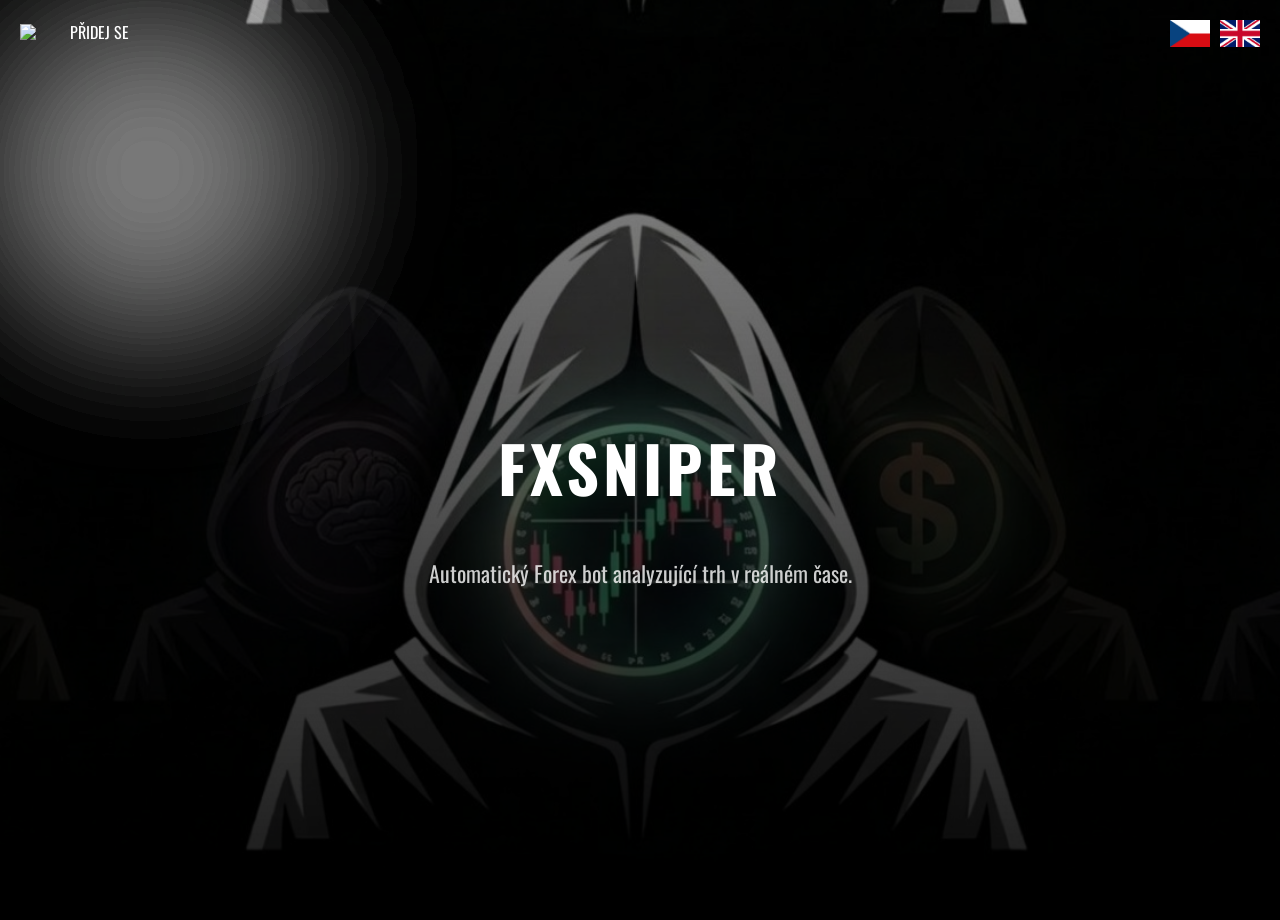
==== index.html @ eb5da3d2 "Update index.html" ====
<!DOCTYPE html>
<html lang="cs">
<head>
    <meta charset="UTF-8">
    <title>FXsniper</title>

    <link href="https://fonts.googleapis.com/css2?family=Oswald:wght@400;700&display=swap" rel="stylesheet">
    <link rel="stylesheet" href="style.css">
</head>

<body>

    <!-- BACKGROUND -->
    <div class="bg-image"></div>

    <!-- FLAGS -->
    <div class="lang-switch">
        <img src="cz.png" class="flag" onclick="setLang('cz')">
        <img src="uk.png" class="flag" onclick="setLang('en')">
    </div>

    <!-- SOCIAL -->
    <div class="social-wrapper">

        <!-- TELEGRAM -->
        <div class="telegram-wrapper" onclick="goTelegram()">
            <img src="https://upload.wikimedia.org/wikipedia/commons/8/82/Telegram_logo.svg" class="telegram-icon">
            <span class="telegram-text" data-lang="joinTop">PŘIDEJ SE</span>
        </div>

        <!-- INSTAGRAM -->
        <div class="instagram-wrapper" onclick="goInstagram()">
            <img src="https://upload.wikimedia.org/wikipedia/commons/a/a5/Instagram_icon.png" class="instagram-icon">
        </div>

    </div>

    <!-- SMOKE -->
    <div class="smoke">
        <span></span><span></span><span></span><span></span><span></span>
    </div>

    <!-- SCROLL -->
    <div class="scroll-container">

        <section class="section">
            <h1 class="title" data-lang="main">FXSNIPER</h1>
            <p class="text" data-lang="desc"></p>
        </section>

        <section class="section">
            <h1 class="title" data-lang="precision"></h1>
            <p class="text" data-lang="precisionText"></p>
        </section>

        <section class="section">
            <h1 class="title" data-lang="performance"></h1>
            <p class="text" data-lang="performanceText"></p>
        </section>

        <section class="section">
            <h1 class="title" data-lang="welcome"></h1>

            <button class="shadow__btn blue" onclick="goStart()" data-lang="startBtn"></button>
        </section>

    </div>

    <script src="script.js"></script>
</body>
</html>
---- style.css ----
body {
    margin: 0;
    background: black;
    color: white;
    font-family: Arial;
}

/* ========================= */
/* BACKGROUND IMAGE */
/* ========================= */

.bg-image {
    position: fixed;
    top: 0;
    left: 0;
    width: 100%;
    height: 100%;

    background:
        linear-gradient(rgba(0,0,0,0.4), rgba(0,0,0,0.9)),
        url("bg2.png");

    background-size: 85%;
    background-position: center;

    z-index: 0;
}

/* ========================= */
/* SNAP SCROLL */
/* ========================= */

html {
    scroll-behavior: smooth;
}

.scroll-container {
    height: 100vh;
    overflow-y: scroll;
    scroll-snap-type: y mandatory;
}

/* SEKCE */
.section {
    height: 100vh;

    display: flex;
    flex-direction: column;
    justify-content: center;
    align-items: center;

    text-align: center;
    padding: 20px;

    scroll-snap-align: start;
    position: relative;
    z-index: 3;
}

/* TEXT */
.title {
    font-family: "Oswald", sans-serif;
    font-size: 64px;
    letter-spacing: 4px;
    margin-bottom: 20px;
}

.text {
    font-family: "Oswald", sans-serif;
    font-size: 22px;
    max-width: 600px;
    line-height: 1.6;
    opacity: 0.8;
}

/* BUTTON */
.shadow__btn {
    padding: 15px 30px;
    border: none;
    font-size: 16px;
    color: white;
    border-radius: 8px;
    cursor: pointer;
    font-weight: bold;
    background: rgb(0,140,255);
    transition: 0.3s;
}

.shadow__btn:hover {
    transform: scale(1.1);
}

/* ========================= */
/* TELEGRAM */
/* ========================= */

.telegram-wrapper {
    position: fixed;
    top: 20px;
    left: 20px;

    display: flex;
    align-items: center;
    gap: 10px;

    z-index: 10;
    cursor: pointer;
}

.telegram-icon {
    width: 40px;
}

.telegram-text {
    font-family: "Oswald";
}

/* ========================= */
/* FLAGS */
/* ========================= */

.lang-switch {
    position: fixed;
    top: 20px;
    right: 20px;

    display: flex;
    gap: 10px;
    z-index: 10;
}

.flag {
    width: 40px;
    cursor: pointer;
    transition: 0.3s;
}

.flag:hover {
    transform: scale(1.2);
}

/* ========================= */
/* SMOKE */
/* ========================= */

.smoke {
    position: fixed;
    width: 100%;
    height: 100%;
    z-index: 1;
}

.smoke span {
    position: absolute;
    width: 300px;
    height: 300px;
    background: rgba(200,200,200,0.2);
    border-radius: 50%;
    filter: blur(80px);

    animation: smokeMove 20s linear infinite;
}

@keyframes smokeMove {
    from {
        transform: translateX(-200px);
    }
    to {
        transform: translateX(120vw);
    }
}

/* ========================= */
/* LEFT ALIGN (TEAM PAGE) */
/* ========================= */

.section.right {
    align-items: flex-start;   /* 👈 doleva */
    text-align: left;

    padding-left: 6vw;         /* 👈 odsazení od levého okraje */
    padding-top: 15vh;         /* 👈 posun nahoru */

    justify-content: flex-start;
}
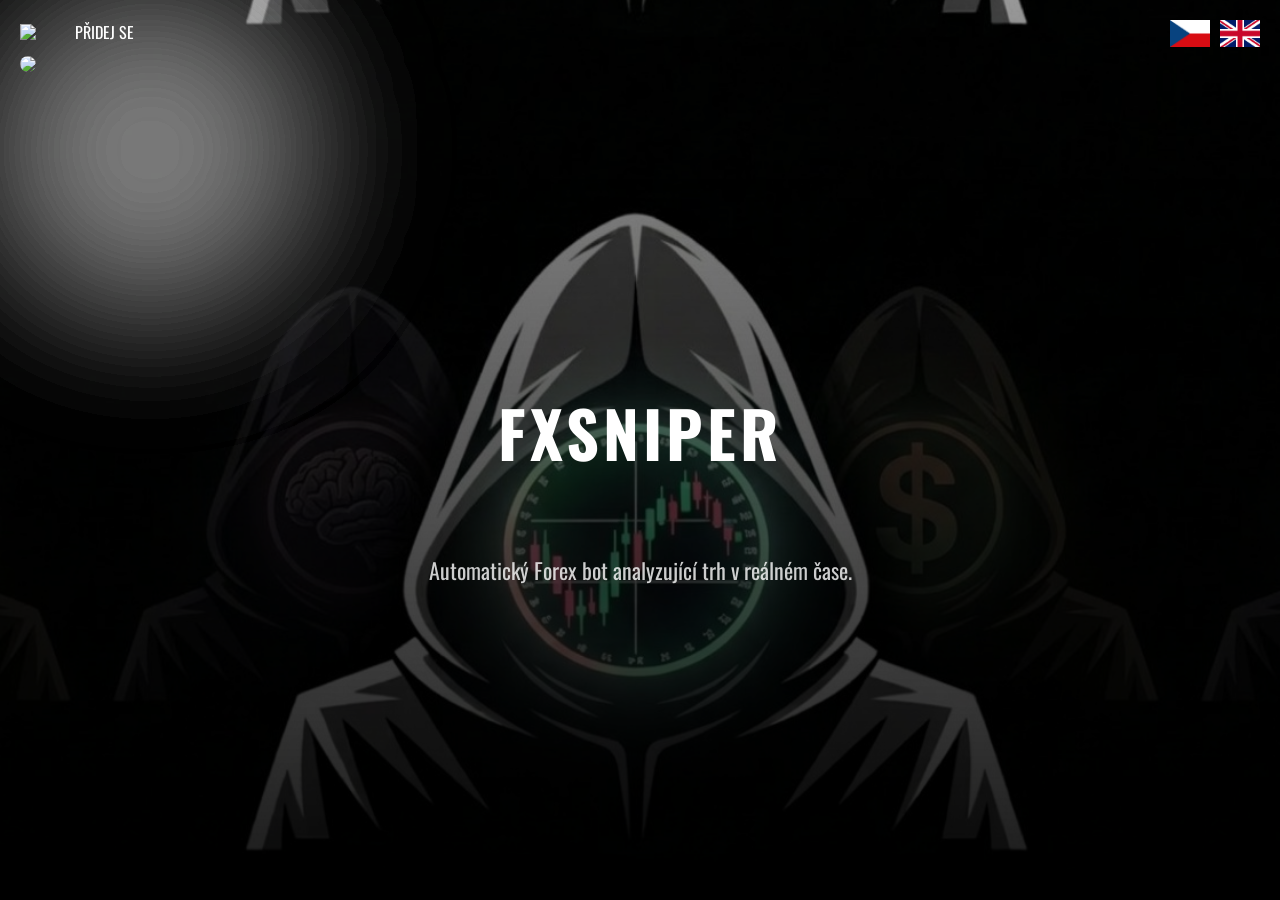
==== commit bef146b0: "Update index.html" ====
--- a/index.html
+++ b/index.html
@@ -6,6 +6,8 @@
 
     <link href="https://fonts.googleapis.com/css2?family=Oswald:wght@400;700&display=swap" rel="stylesheet">
     <link rel="stylesheet" href="style.css">
+
+    <meta name="viewport" content="width=device-width, initial-scale=1.0">
 </head>
 
 <body>
--- a/style.css
+++ b/style.css
@@ -5,31 +5,20 @@
     font-family: Arial;
 }
 
-/* ========================= */
-/* BACKGROUND IMAGE */
-/* ========================= */
-
+/* BACKGROUND */
 .bg-image {
     position: fixed;
-    top: 0;
-    left: 0;
     width: 100%;
     height: 100%;
-
     background:
         linear-gradient(rgba(0,0,0,0.4), rgba(0,0,0,0.9)),
         url("bg2.png");
-
     background-size: 85%;
     background-position: center;
-
     z-index: 0;
 }
 
-/* ========================= */
-/* SNAP SCROLL */
-/* ========================= */
-
+/* SCROLL */
 html {
     scroll-behavior: smooth;
 }
@@ -40,10 +29,9 @@
     scroll-snap-type: y mandatory;
 }
 
-/* SEKCE */
+/* SECTION */
 .section {
     height: 100vh;
-
     display: flex;
     flex-direction: column;
     justify-content: center;
@@ -59,30 +47,36 @@
 
 /* TEXT */
 .title {
-    font-family: "Oswald", sans-serif;
+    font-family: "Oswald";
     font-size: 64px;
     letter-spacing: 4px;
-    margin-bottom: 20px;
 }
 
 .text {
-    font-family: "Oswald", sans-serif;
+    font-family: "Oswald";
     font-size: 22px;
     max-width: 600px;
-    line-height: 1.6;
     opacity: 0.8;
 }
 
 /* BUTTON */
 .shadow__btn {
-    padding: 15px 30px;
+    padding: 18px 40px;
     border: none;
-    font-size: 16px;
     color: white;
-    border-radius: 8px;
-    cursor: pointer;
-    font-weight: bold;
+    border-radius: 10px;
+
+    font-family: "Oswald";
+    font-size: 18px;
+    font-weight: 700;
+
+    letter-spacing: 1px;
+
+    cursor: pointer;
     background: rgb(0,140,255);
+
+    box-shadow: 0 0 15px rgba(0,140,255,0.5); /* 👈 glow */
+
     transition: 0.3s;
 }
 
@@ -90,40 +84,56 @@
     transform: scale(1.1);
 }
 
-/* ========================= */
-/* TELEGRAM */
-/* ========================= */
-
-.telegram-wrapper {
+.social-wrapper {
     position: fixed;
     top: 20px;
     left: 20px;
 
     display: flex;
+    flex-direction: column;
+    align-items: flex-start; /* 👈 zajistí stejnou osu */
+
+    gap: 12px;
+    z-index: 10;
+}
+
+/* TELEGRAM */
+.telegram-wrapper {
+    display: flex;
     align-items: center;
     gap: 10px;
-
-    z-index: 10;
     cursor: pointer;
 }
 
 .telegram-icon {
-    width: 40px;
+    width: 45px;
 }
 
 .telegram-text {
     font-family: "Oswald";
 }
 
-/* ========================= */
+/* INSTAGRAM */
+.instagram-wrapper {
+    cursor: pointer;
+}
+
+.instagram-icon {
+    width: 45px; /* 👈 stejná velikost jako telegram */
+    border-radius: 50%;
+}
+
+/* HOVER */
+.telegram-wrapper:hover,
+.instagram-wrapper:hover {
+    transform: scale(1.1);
+}
+
 /* FLAGS */
-/* ========================= */
-
 .lang-switch {
     position: fixed;
     top: 20px;
     right: 20px;
-
     display: flex;
     gap: 10px;
     z-index: 10;
@@ -132,17 +142,9 @@
 .flag {
     width: 40px;
     cursor: pointer;
-    transition: 0.3s;
-}
-
-.flag:hover {
-    transform: scale(1.2);
-}
-
-/* ========================= */
+}
+
 /* SMOKE */
-/* ========================= */
-
 .smoke {
     position: fixed;
     width: 100%;
@@ -157,29 +159,79 @@
     background: rgba(200,200,200,0.2);
     border-radius: 50%;
     filter: blur(80px);
-
     animation: smokeMove 20s linear infinite;
 }
 
 @keyframes smokeMove {
-    from {
-        transform: translateX(-200px);
-    }
-    to {
-        transform: translateX(120vw);
-    }
+    from { transform: translateX(-200px); }
+    to { transform: translateX(120vw); }
+}
+
+/* LEFT ALIGN */
+.section.right {
+    align-items: flex-start;
+    text-align: left;
+    padding-left: 6vw;
+    padding-top: 15vh;
+    justify-content: flex-start;
 }
 
 /* ========================= */
-/* LEFT ALIGN (TEAM PAGE) */
+/* 📱 MOBILE OPTIMIZATION */
 /* ========================= */
 
-.section.right {
-    align-items: flex-start;   /* 👈 doleva */
-    text-align: left;
-
-    padding-left: 6vw;         /* 👈 odsazení od levého okraje */
-    padding-top: 15vh;         /* 👈 posun nahoru */
-
-    justify-content: flex-start;
-}
+@media (max-width: 768px) {
+
+    /* TEXT */
+    .title {
+        font-size: 36px;
+    }
+
+    .text {
+        font-size: 18px;
+        max-width: 90%;
+    }
+
+    /* SECTION SPACING */
+    .section {
+        padding: 20px;
+        justify-content: flex-start;
+        padding-top: 20vh;
+    }
+
+    /* LEFT ALIGN (TEAM PAGE) */
+    .section.right {
+        padding-left: 8vw;
+        padding-top: 18vh;
+    }
+
+    /* BUTTONS */
+    .buttons {
+        flex-direction: column;
+        gap: 15px;
+    }
+
+    .shadow__btn {
+        width: 80%;
+        font-size: 14px;
+    }
+
+    /* TELEGRAM */
+    .telegram-text {
+        font-size: 14px;
+    }
+
+    .telegram-icon {
+        width: 30px;
+    }
+
+    /* FLAGS */
+    .flag {
+        width: 30px;
+    }
+
+    /* BACKGROUND */
+    .bg-image {
+        background-size: cover;
+    }
+}
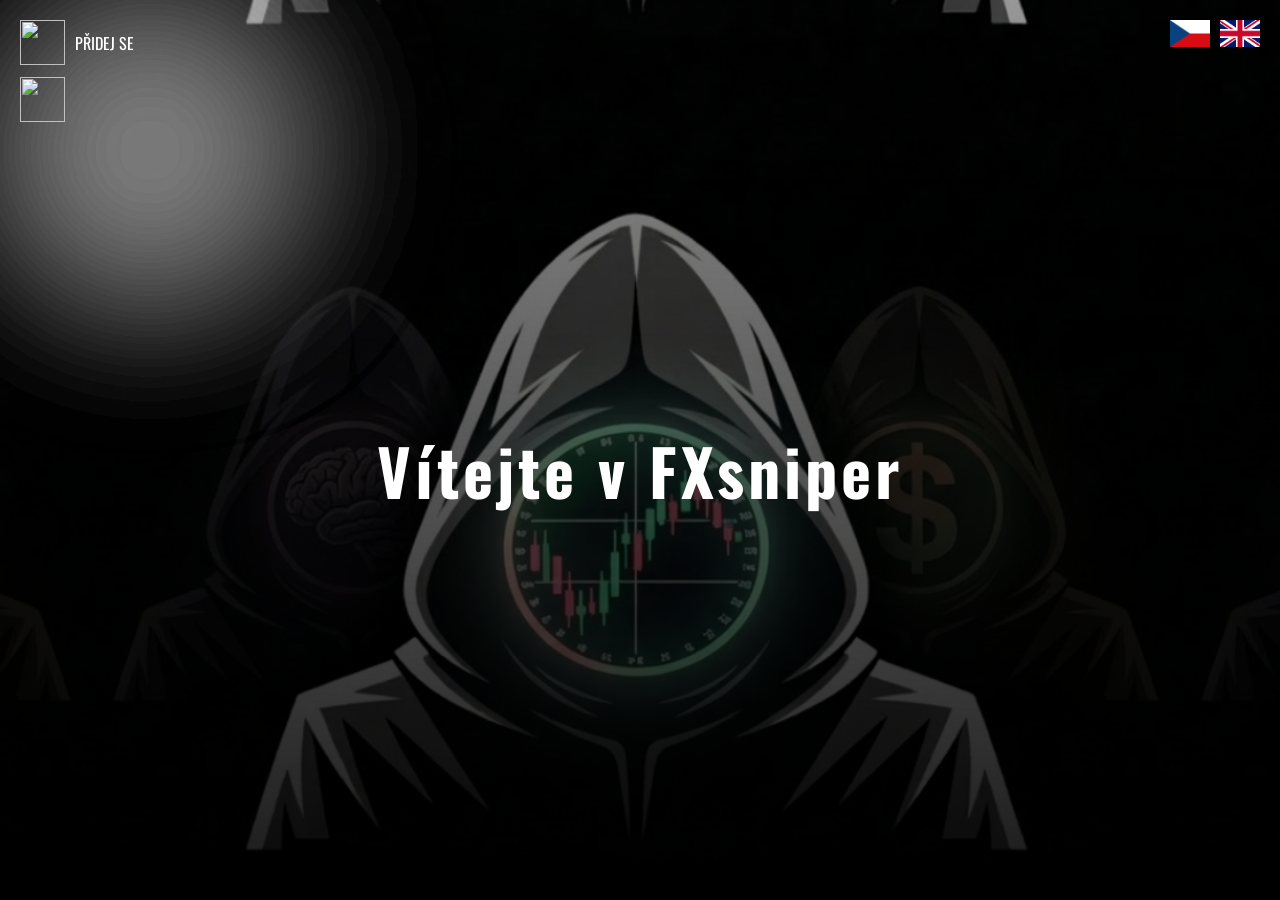
==== commit a8174e1a: "Update index.html" ====
--- a/index.html
+++ b/index.html
@@ -43,30 +43,33 @@
     </div>
 
     <!-- SCROLL -->
-    <div class="scroll-container">
+<div class="scroll-container">
 
-        <section class="section">
-            <h1 class="title" data-lang="main">FXSNIPER</h1>
-            <p class="text" data-lang="desc"></p>
-        </section>
+    <!-- 🔥 1. SCREEN (OPRAVENÝ) -->
+    <section class="section">
+        <h1 class="title" data-lang="welcome">Vítejte v FXsniper</h1>
+    </section>
 
-        <section class="section">
-            <h1 class="title" data-lang="precision"></h1>
-            <p class="text" data-lang="precisionText"></p>
-        </section>
+    <!-- 2 -->
+    <section class="section">
+        <h1 class="title" data-lang="precision"></h1>
+        <p class="text" data-lang="precisionText"></p>
+    </section>
 
-        <section class="section">
-            <h1 class="title" data-lang="performance"></h1>
-            <p class="text" data-lang="performanceText"></p>
-        </section>
+    <!-- 3 -->
+    <section class="section">
+        <h1 class="title" data-lang="performance"></h1>
+        <p class="text" data-lang="performanceText"></p>
+    </section>
 
-        <section class="section">
-            <h1 class="title" data-lang="welcome"></h1>
+    <!-- 4 -->
+    <section class="section">
+        <h1 class="title" data-lang="welcome"></h1>
 
-            <button class="shadow__btn blue" onclick="goStart()" data-lang="startBtn"></button>
-        </section>
+        <button class="shadow__btn blue" onclick="goStart()" data-lang="startBtn"></button>
+    </section>
 
-    </div>
+</div>
 
     <script src="script.js"></script>
 </body>
--- a/style.css
+++ b/style.css
@@ -25,13 +25,13 @@
 
 .scroll-container {
     height: 100vh;
-    overflow-y: scroll;
+    overflow-y: auto;
     scroll-snap-type: y mandatory;
 }
 
 /* SECTION */
 .section {
-    height: 100vh;
+    min-height: 100vh; /* 🔥 FIX místo height */
     display: flex;
     flex-direction: column;
     justify-content: center;
@@ -75,15 +75,21 @@
     cursor: pointer;
     background: rgb(0,140,255);
 
-    box-shadow: 0 0 15px rgba(0,140,255,0.5); /* 👈 glow */
+    box-shadow: 0 0 15px rgba(0,140,255,0.5);
 
     transition: 0.3s;
+
+    display: flex;              /* 🔥 důležité */
+    justify-content: center;    /* 🔥 horizontální střed */
+    align-items: center;        /* 🔥 vertikální střed */
+    text-align: center;         /* 🔥 fallback */
 }
 
 .shadow__btn:hover {
     transform: scale(1.1);
 }
 
+/* SOCIAL WRAPPER */
 .social-wrapper {
     position: fixed;
     top: 20px;
@@ -91,7 +97,7 @@
 
     display: flex;
     flex-direction: column;
-    align-items: flex-start; /* 👈 zajistí stejnou osu */
+    align-items: flex-start;
 
     gap: 12px;
     z-index: 10;
@@ -105,8 +111,12 @@
     cursor: pointer;
 }
 
-.telegram-icon {
+/* 🔥 sjednocené ikony */
+.telegram-icon,
+.instagram-icon {
     width: 45px;
+    height: 45px;
+    object-fit: contain;
 }
 
 .telegram-text {
@@ -116,11 +126,6 @@
 /* INSTAGRAM */
 .instagram-wrapper {
     cursor: pointer;
-}
-
-.instagram-icon {
-    width: 45px; /* 👈 stejná velikost jako telegram */
-    border-radius: 50%;
 }
 
 /* HOVER */
@@ -177,14 +182,31 @@
 }
 
 /* ========================= */
-/* 📱 MOBILE OPTIMIZATION */
+/* 📱 MOBILE FIX */
 /* ========================= */
 
 @media (max-width: 768px) {
 
-    /* TEXT */
+    .scroll-container {
+        height: 100vh;
+        overflow-y: auto;
+        scroll-snap-type: none; /* 🔥 vypne buglej snap */
+    }
+
+    .section {
+        min-height: 100vh;
+        height: auto;
+        padding-top: 18vh;
+        justify-content: flex-start;
+    }
+
+    .section.right {
+        padding-left: 6vw;
+        padding-top: 16vh;
+    }
+
     .title {
-        font-size: 36px;
+        font-size: 34px;
     }
 
     .text {
@@ -192,46 +214,37 @@
         max-width: 90%;
     }
 
-    /* SECTION SPACING */
-    .section {
-        padding: 20px;
-        justify-content: flex-start;
-        padding-top: 20vh;
-    }
-
-    /* LEFT ALIGN (TEAM PAGE) */
-    .section.right {
-        padding-left: 8vw;
-        padding-top: 18vh;
-    }
-
-    /* BUTTONS */
+    .shadow__btn {
+        width: 80%;
+        font-size: 14px;
+    }
+
     .buttons {
         flex-direction: column;
         gap: 15px;
     }
 
-    .shadow__btn {
-        width: 80%;
-        font-size: 14px;
-    }
-
-    /* TELEGRAM */
+    /* menší UI */
+    .telegram-icon,
+    .instagram-icon {
+        width: 30px;
+        height: 30px;
+    }
+
     .telegram-text {
         font-size: 14px;
     }
 
-    .telegram-icon {
-        width: 30px;
-    }
-
-    /* FLAGS */
     .flag {
         width: 30px;
     }
 
-    /* BACKGROUND */
     .bg-image {
         background-size: cover;
     }
 }
+
+.buttons {
+    display: flex;
+    gap: 20px; /* 🔥 mezera mezi tlačítky */
+}
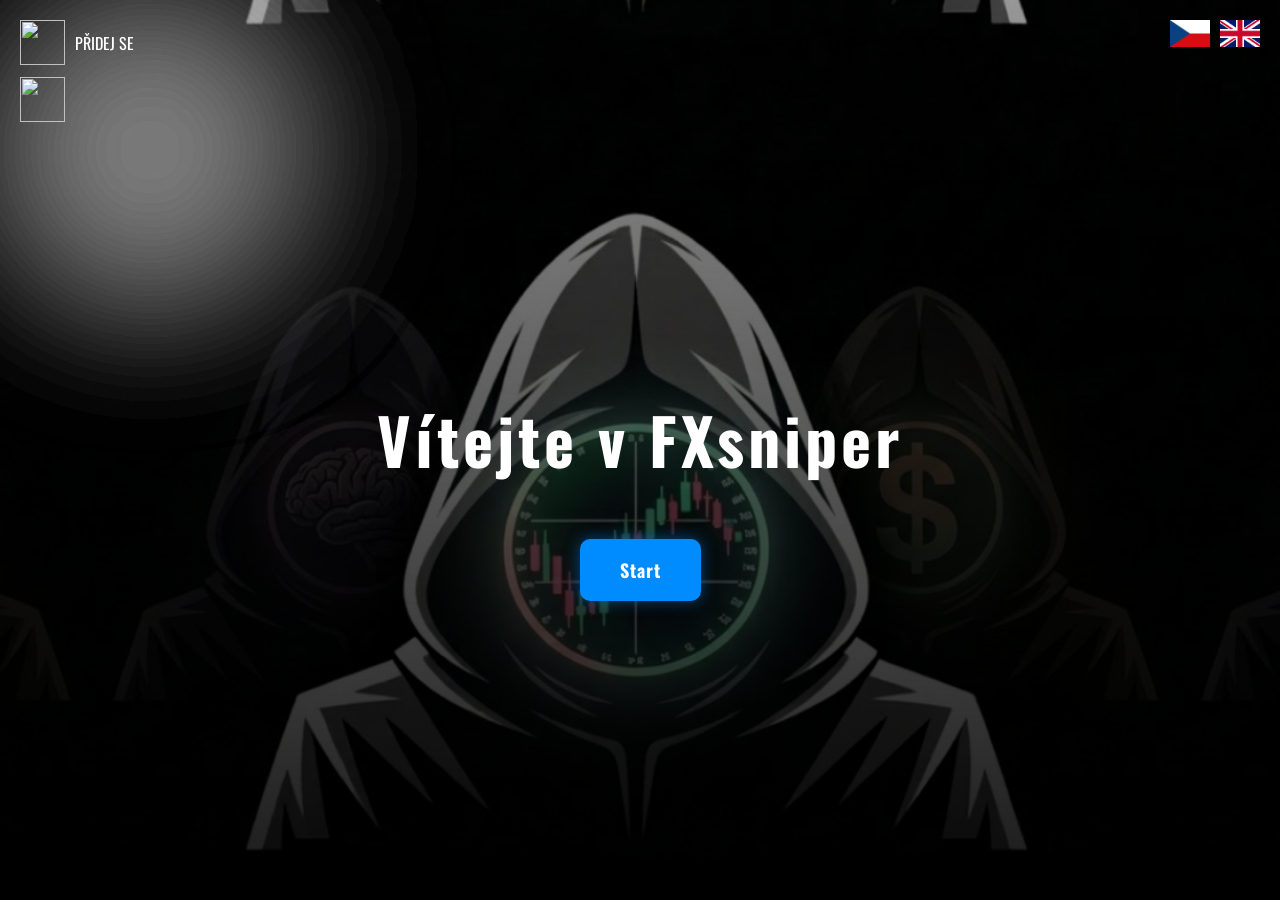
==== commit af0b61c4: "Update index.html" ====
--- a/index.html
+++ b/index.html
@@ -46,8 +46,12 @@
 <div class="scroll-container">
 
     <!-- 🔥 1. SCREEN (OPRAVENÝ) -->
-    <section class="section">
+    <section class="section hero-section">
         <h1 class="title" data-lang="welcome">Vítejte v FXsniper</h1>
+
+        <button class="shadow__btn blue" onclick="goStart()" data-lang="startBtn">
+            Start
+        </button>
     </section>
 
     <!-- 2 -->
@@ -64,8 +68,6 @@
 
     <!-- 4 -->
     <section class="section">
-        <h1 class="title" data-lang="welcome"></h1>
-
         <button class="shadow__btn blue" onclick="goStart()" data-lang="startBtn"></button>
     </section>
 
--- a/style.css
+++ b/style.css
@@ -144,6 +144,39 @@
     z-index: 10;
 }
 
+/* ========================= */
+/* TOP NAVIGATION */
+/* ========================= */
+
+.top-nav {
+    position: fixed;
+    top: 28px;
+    left: 50%;
+    transform: translateX(-50%);
+
+    display: flex;
+    gap: 40px;
+
+    z-index: 10;
+}
+
+.nav-btn {
+    font-family: "Oswald";
+    font-size: 20px;
+    font-weight: 700;
+    color: white;
+
+    cursor: pointer;
+    transition: 0.25s;
+
+    user-select: none;
+}
+
+.nav-btn:hover {
+    transform: scale(1.12);
+    opacity: 0.8;
+}
+
 .flag {
     width: 40px;
     cursor: pointer;
@@ -232,7 +265,7 @@
     }
 
     .telegram-text {
-        font-size: 14px;
+        display: none;
     }
 
     .flag {
@@ -242,6 +275,15 @@
     .bg-image {
         background-size: cover;
     }
+
+    .top-nav {
+    gap: 14px;
+    top: 22px;
+}
+
+.nav-btn {
+    font-size: 15px;
+}
 }
 
 .buttons {
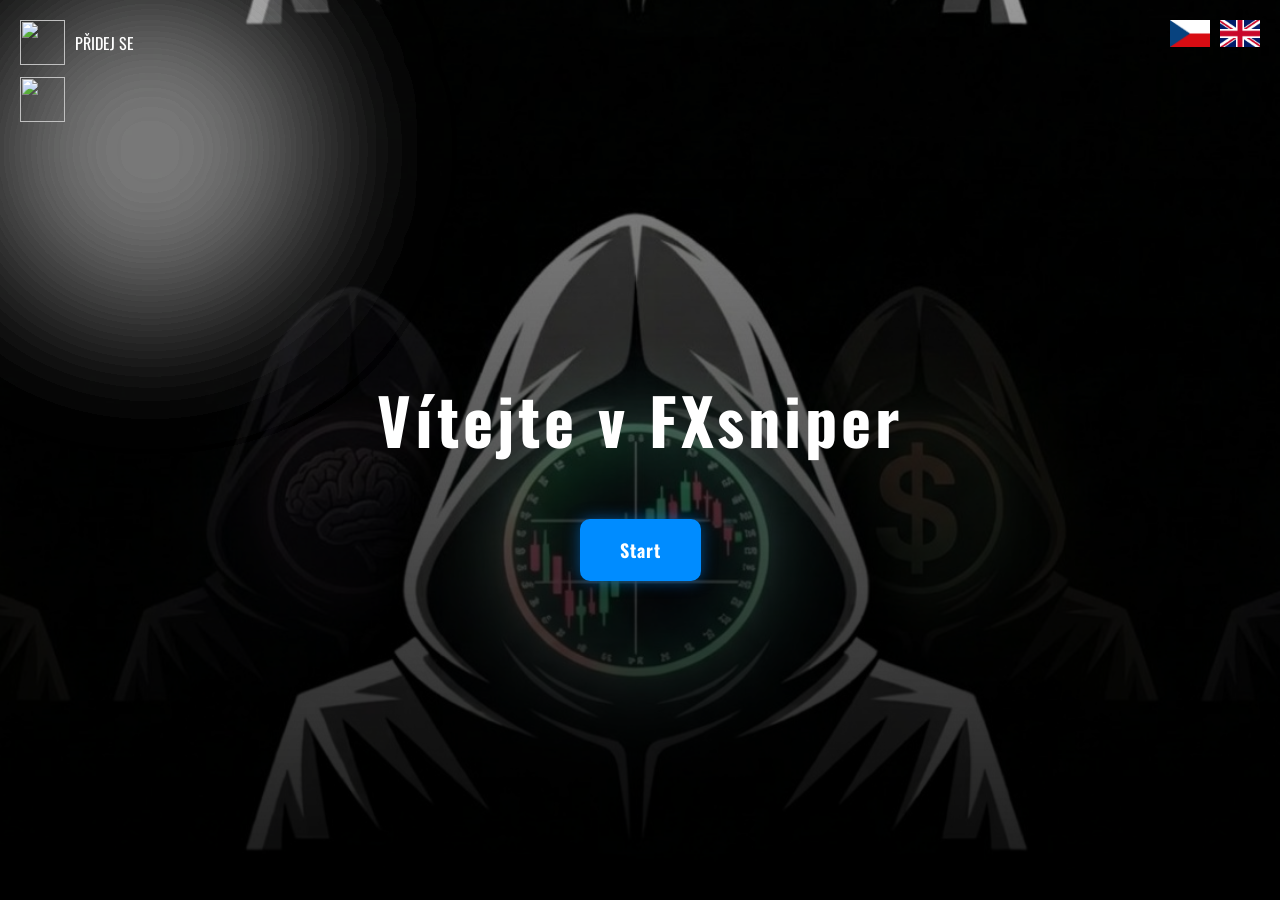
==== commit ac9edba9: "Update index.html" ====
--- a/index.html
+++ b/index.html
@@ -46,7 +46,7 @@
 <div class="scroll-container">
 
     <!-- 🔥 1. SCREEN (OPRAVENÝ) -->
-    <section class="section hero-section">
+    <section class="section hero-section"> 
         <h1 class="title" data-lang="welcome">Vítejte v FXsniper</h1>
 
         <button class="shadow__btn blue" onclick="goStart()" data-lang="startBtn">
--- a/style.css
+++ b/style.css
@@ -290,3 +290,10 @@
     display: flex;
     gap: 20px; /* 🔥 mezera mezi tlačítky */
 }
+
+    .hero-section {
+        justify-content: center !important;
+        padding-top: 0 !important;
+    }
+
+}
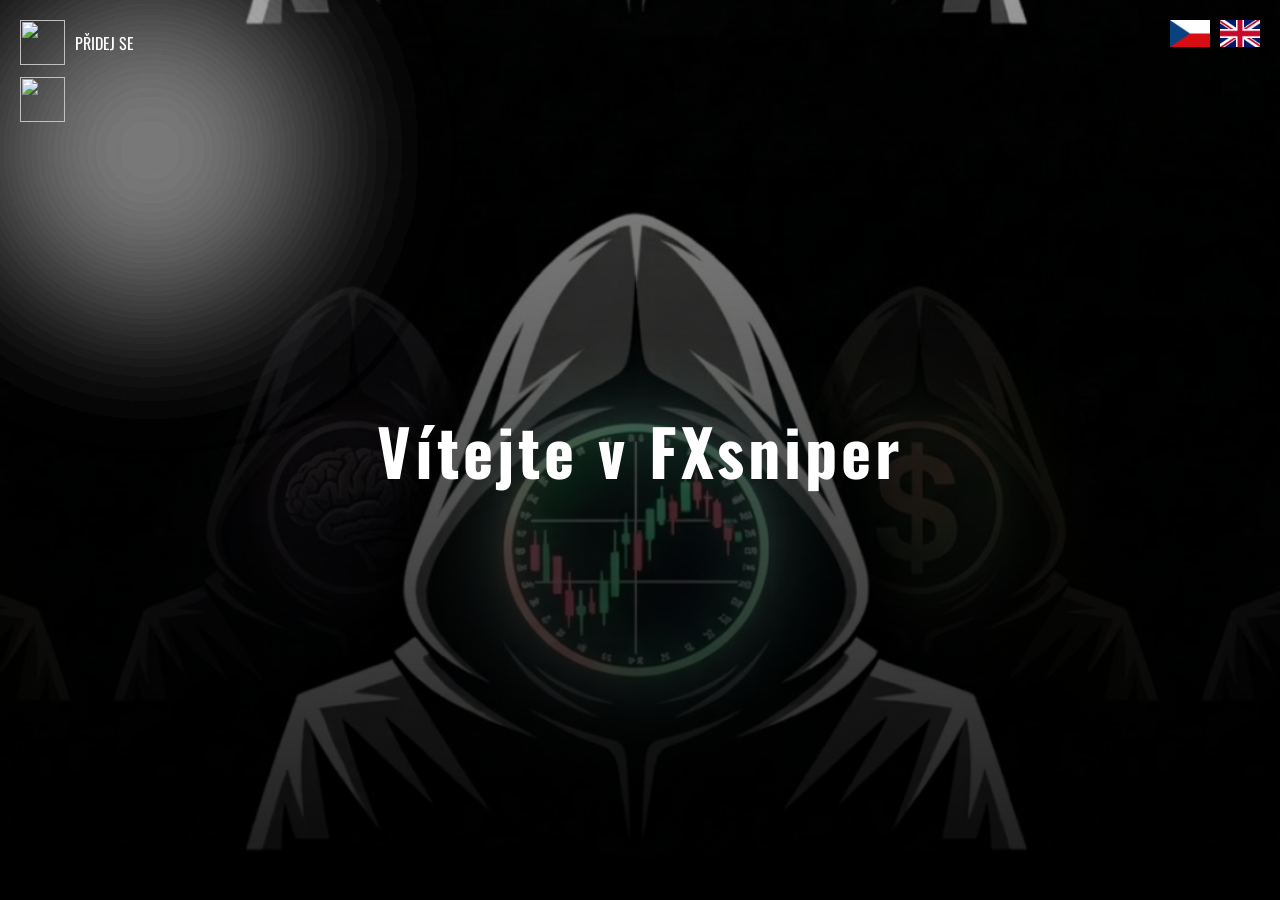
==== commit 6a798183: "Update index.html" ====
--- a/index.html
+++ b/index.html
@@ -48,10 +48,6 @@
     <!-- 🔥 1. SCREEN (OPRAVENÝ) -->
     <section class="section hero-section"> 
         <h1 class="title" data-lang="welcome">Vítejte v FXsniper</h1>
-
-        <button class="shadow__btn blue" onclick="goStart()" data-lang="startBtn">
-            Start
-        </button>
     </section>
 
     <!-- 2 -->
